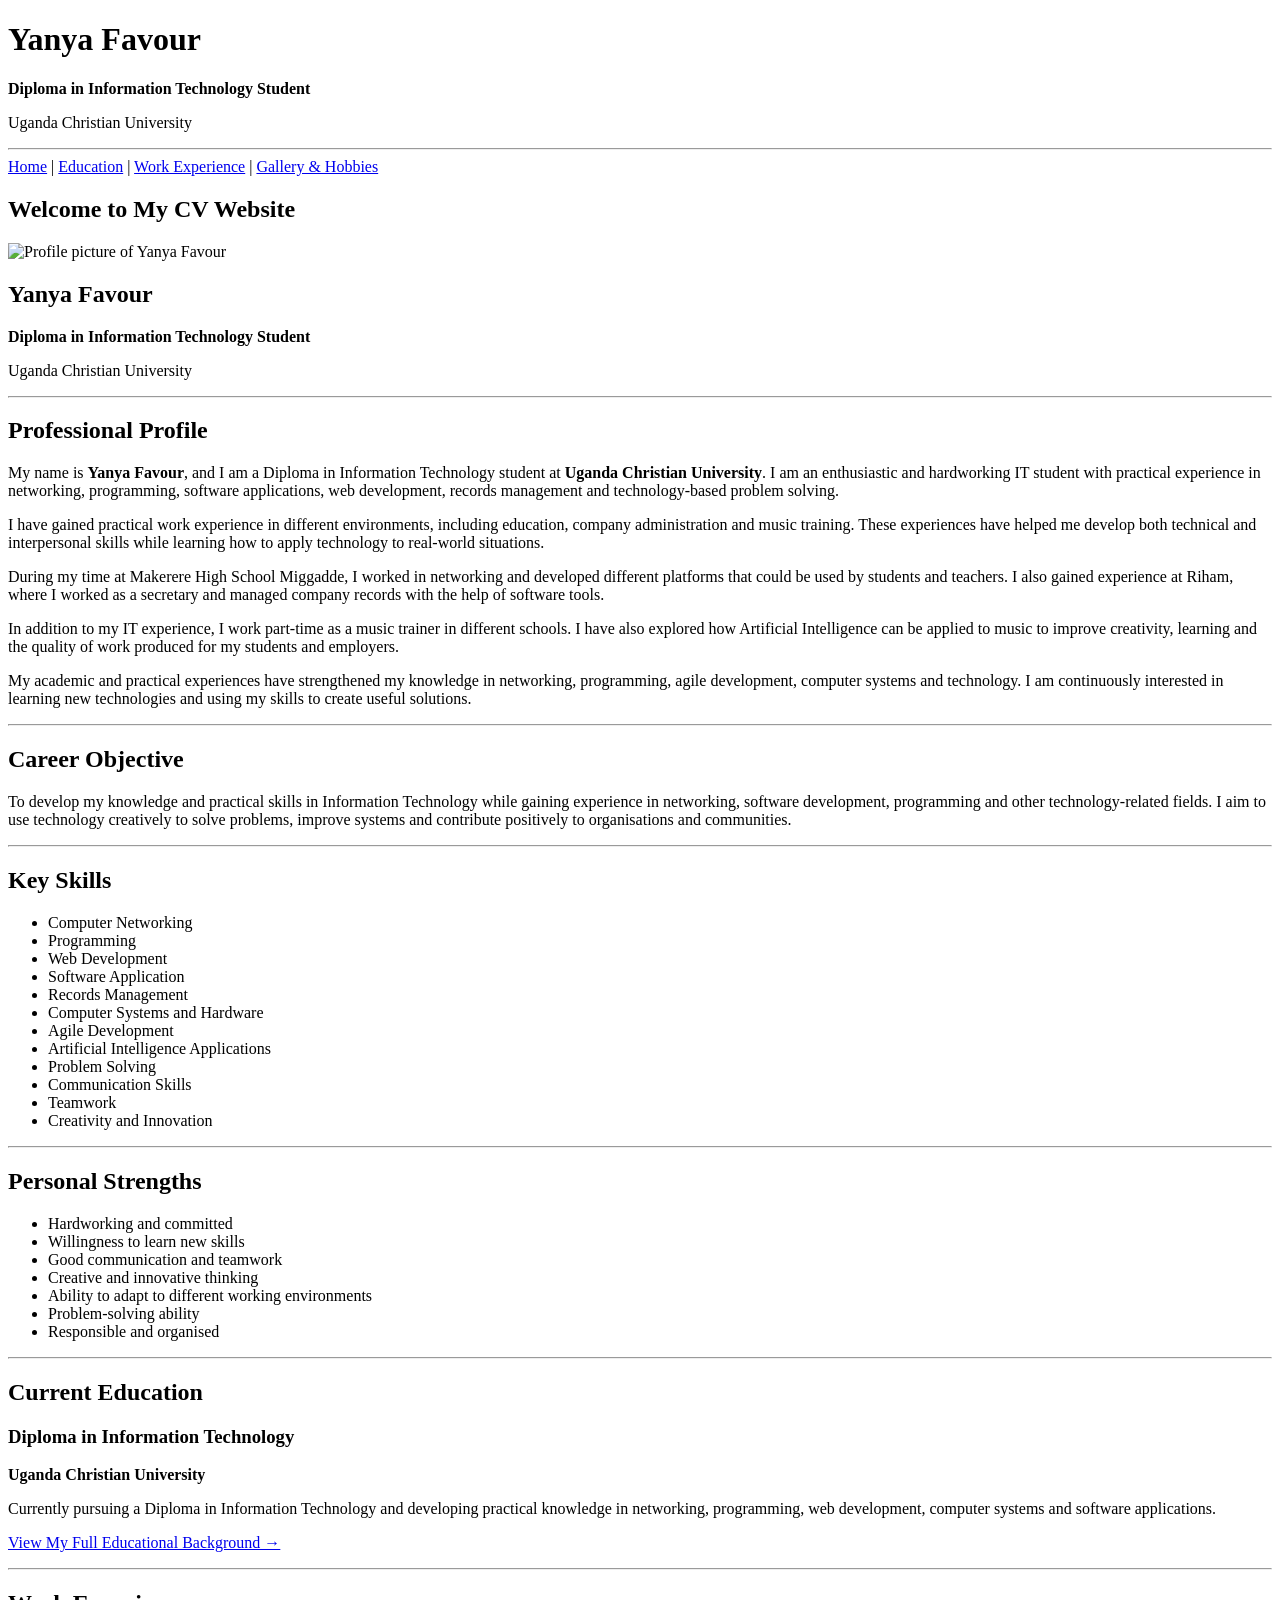
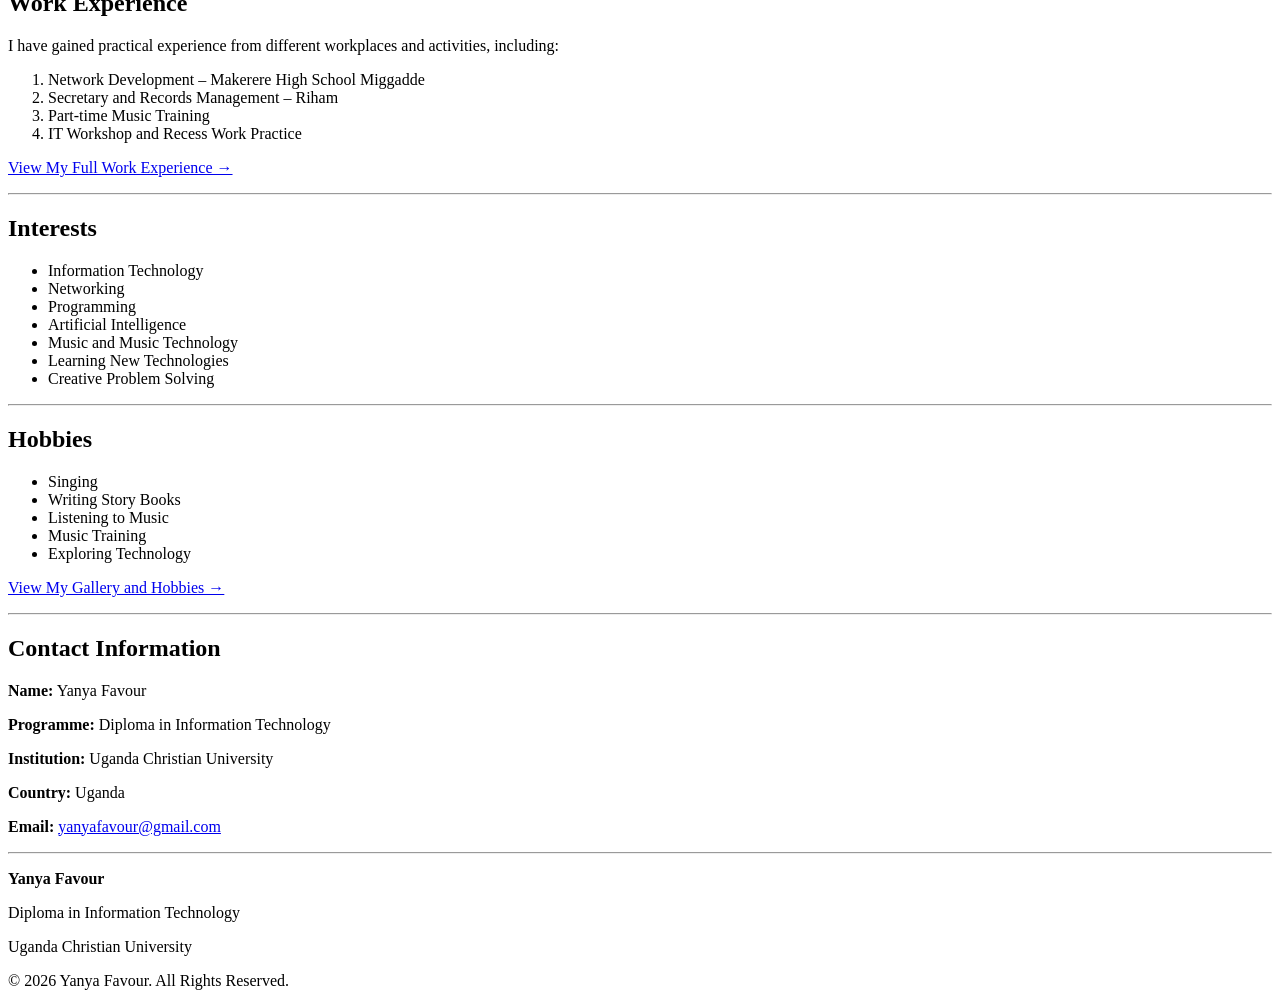
==== index.html @ 55d060b3 "my home page" ====
<!DOCTYPE html>
<html lang="en">

<head>
    <meta charset="UTF-8">
    <meta name="viewport" content="width=device-width, initial-scale=1.0">

    <title>Yanya Favour | IT Student Portfolio</title>
</head>

<body>

    <!-- =========================
         HEADER
    ========================== -->

    <header>

        <h1>Yanya Favour</h1>

        <p>
            <strong>Diploma in Information Technology Student</strong>
        </p>

        <p>
            Uganda Christian University
        </p>

        <hr>

        <!-- =========================
             NAVIGATION
        ========================== -->

        <nav>
            <a href="index.html">Home</a> |
            <a href="education.html">Education</a> |
            <a href="experience.html">Work Experience</a> |
            <a href="gallery.html">Gallery & Hobbies</a>
        </nav>

    </header>


    <main>

        <!-- =========================
             PROFILE SECTION
        ========================== -->

        <section>

            <h2>Welcome to My CV Website</h2>

            <img src="profile.jpg"
                 alt="Profile picture of Yanya Favour"
                 width="250">

            <h2>Yanya Favour</h2>

            <p>
                <strong>Diploma in Information Technology Student</strong>
            </p>

            <p>
                Uganda Christian University
            </p>

        </section>


        <hr>


        <!-- =========================
             PROFESSIONAL PROFILE
        ========================== -->

        <section>

            <h2>Professional Profile</h2>

            <p>
                My name is <strong>Yanya Favour</strong>, and I am a Diploma in
                Information Technology student at <strong>Uganda Christian University</strong>.
                I am an enthusiastic and hardworking IT student with practical
                experience in networking, programming, software applications,
                web development, records management and technology-based
                problem solving.
            </p>

            <p>
                I have gained practical work experience in different environments,
                including education, company administration and music training.
                These experiences have helped me develop both technical and
                interpersonal skills while learning how to apply technology to
                real-world situations.
            </p>

            <p>
                During my time at Makerere High School Miggadde, I worked in
                networking and developed different platforms that could be used
                by students and teachers. I also gained experience at Riham,
                where I worked as a secretary and managed company records with
                the help of software tools.
            </p>

            <p>
                In addition to my IT experience, I work part-time as a music
                trainer in different schools. I have also explored how
                Artificial Intelligence can be applied to music to improve
                creativity, learning and the quality of work produced for my
                students and employers.
            </p>

            <p>
                My academic and practical experiences have strengthened my
                knowledge in networking, programming, agile development,
                computer systems and technology. I am continuously interested
                in learning new technologies and using my skills to create
                useful solutions.
            </p>

        </section>


        <hr>


        <!-- =========================
             CAREER OBJECTIVE
        ========================== -->

        <section>

            <h2>Career Objective</h2>

            <p>
                To develop my knowledge and practical skills in Information
                Technology while gaining experience in networking, software
                development, programming and other technology-related fields.
                I aim to use technology creatively to solve problems, improve
                systems and contribute positively to organisations and
                communities.
            </p>

        </section>


        <hr>


        <!-- =========================
             KEY SKILLS
        ========================== -->

        <section>

            <h2>Key Skills</h2>

            <ul>
                <li>Computer Networking</li>
                <li>Programming</li>
                <li>Web Development</li>
                <li>Software Application</li>
                <li>Records Management</li>
                <li>Computer Systems and Hardware</li>
                <li>Agile Development</li>
                <li>Artificial Intelligence Applications</li>
                <li>Problem Solving</li>
                <li>Communication Skills</li>
                <li>Teamwork</li>
                <li>Creativity and Innovation</li>
            </ul>

        </section>


        <hr>


        <!-- =========================
             PERSONAL STRENGTHS
        ========================== -->

        <section>

            <h2>Personal Strengths</h2>

            <ul>
                <li>Hardworking and committed</li>
                <li>Willingness to learn new skills</li>
                <li>Good communication and teamwork</li>
                <li>Creative and innovative thinking</li>
                <li>Ability to adapt to different working environments</li>
                <li>Problem-solving ability</li>
                <li>Responsible and organised</li>
            </ul>

        </section>


        <hr>


        <!-- =========================
             CURRENT EDUCATION
        ========================== -->

        <section>

            <h2>Current Education</h2>

            <h3>Diploma in Information Technology</h3>

            <p>
                <strong>Uganda Christian University</strong>
            </p>

            <p>
                Currently pursuing a Diploma in Information Technology and
                developing practical knowledge in networking, programming,
                web development, computer systems and software applications.
            </p>

            <p>
                <a href="education.html">View My Full Educational Background →</a>
            </p>

        </section>


        <hr>


        <!-- =========================
             WORK EXPERIENCE PREVIEW
        ========================== -->

        <section>

            <h2>Work Experience</h2>

            <p>
                I have gained practical experience from different workplaces
                and activities, including:
            </p>

            <ol>
                <li>Network Development – Makerere High School Miggadde</li>
                <li>Secretary and Records Management – Riham</li>
                <li>Part-time Music Training</li>
                <li>IT Workshop and Recess Work Practice</li>
            </ol>

            <p>
                <a href="experience.html">View My Full Work Experience →</a>
            </p>

        </section>


        <hr>


        <!-- =========================
             INTERESTS
        ========================== -->

        <section>

            <h2>Interests</h2>

            <ul>
                <li>Information Technology</li>
                <li>Networking</li>
                <li>Programming</li>
                <li>Artificial Intelligence</li>
                <li>Music and Music Technology</li>
                <li>Learning New Technologies</li>
                <li>Creative Problem Solving</li>
            </ul>

        </section>


        <hr>


        <!-- =========================
             HOBBIES
        ========================== -->

        <section>

            <h2>Hobbies</h2>

            <ul>
                <li>Singing</li>
                <li>Writing Story Books</li>
                <li>Listening to Music</li>
                <li>Music Training</li>
                <li>Exploring Technology</li>
            </ul>

            <p>
                <a href="gallery.html">View My Gallery and Hobbies →</a>
            </p>

        </section>


        <hr>


        <!-- =========================
             QUICK CONTACT
        ========================== -->

        <section>

            <h2>Contact Information</h2>

            <p>
                <strong>Name:</strong> Yanya Favour
            </p>

            <p>
                <strong>Programme:</strong> Diploma in Information Technology
            </p>

            <p>
                <strong>Institution:</strong> Uganda Christian University
            </p>

            <p>
                <strong>Country:</strong> Uganda
            </p>

            <p>
                <strong>Email:</strong>
                <a href="mailto:yanyafavour@gmail.com">
                    yanyafavour@gmail.com
                </a>
            </p>

        </section>

    </main>


    <hr>


    <!-- =========================
         FOOTER
    ========================== -->

    <footer>

        <p>
            <strong>Yanya Favour</strong>
        </p>

        <p>
            Diploma in Information Technology
        </p>

        <p>
            Uganda Christian University
        </p>

        <p>
            &copy; 2026 Yanya Favour. All Rights Reserved.
        </p>

    </footer>

</body>

</html>
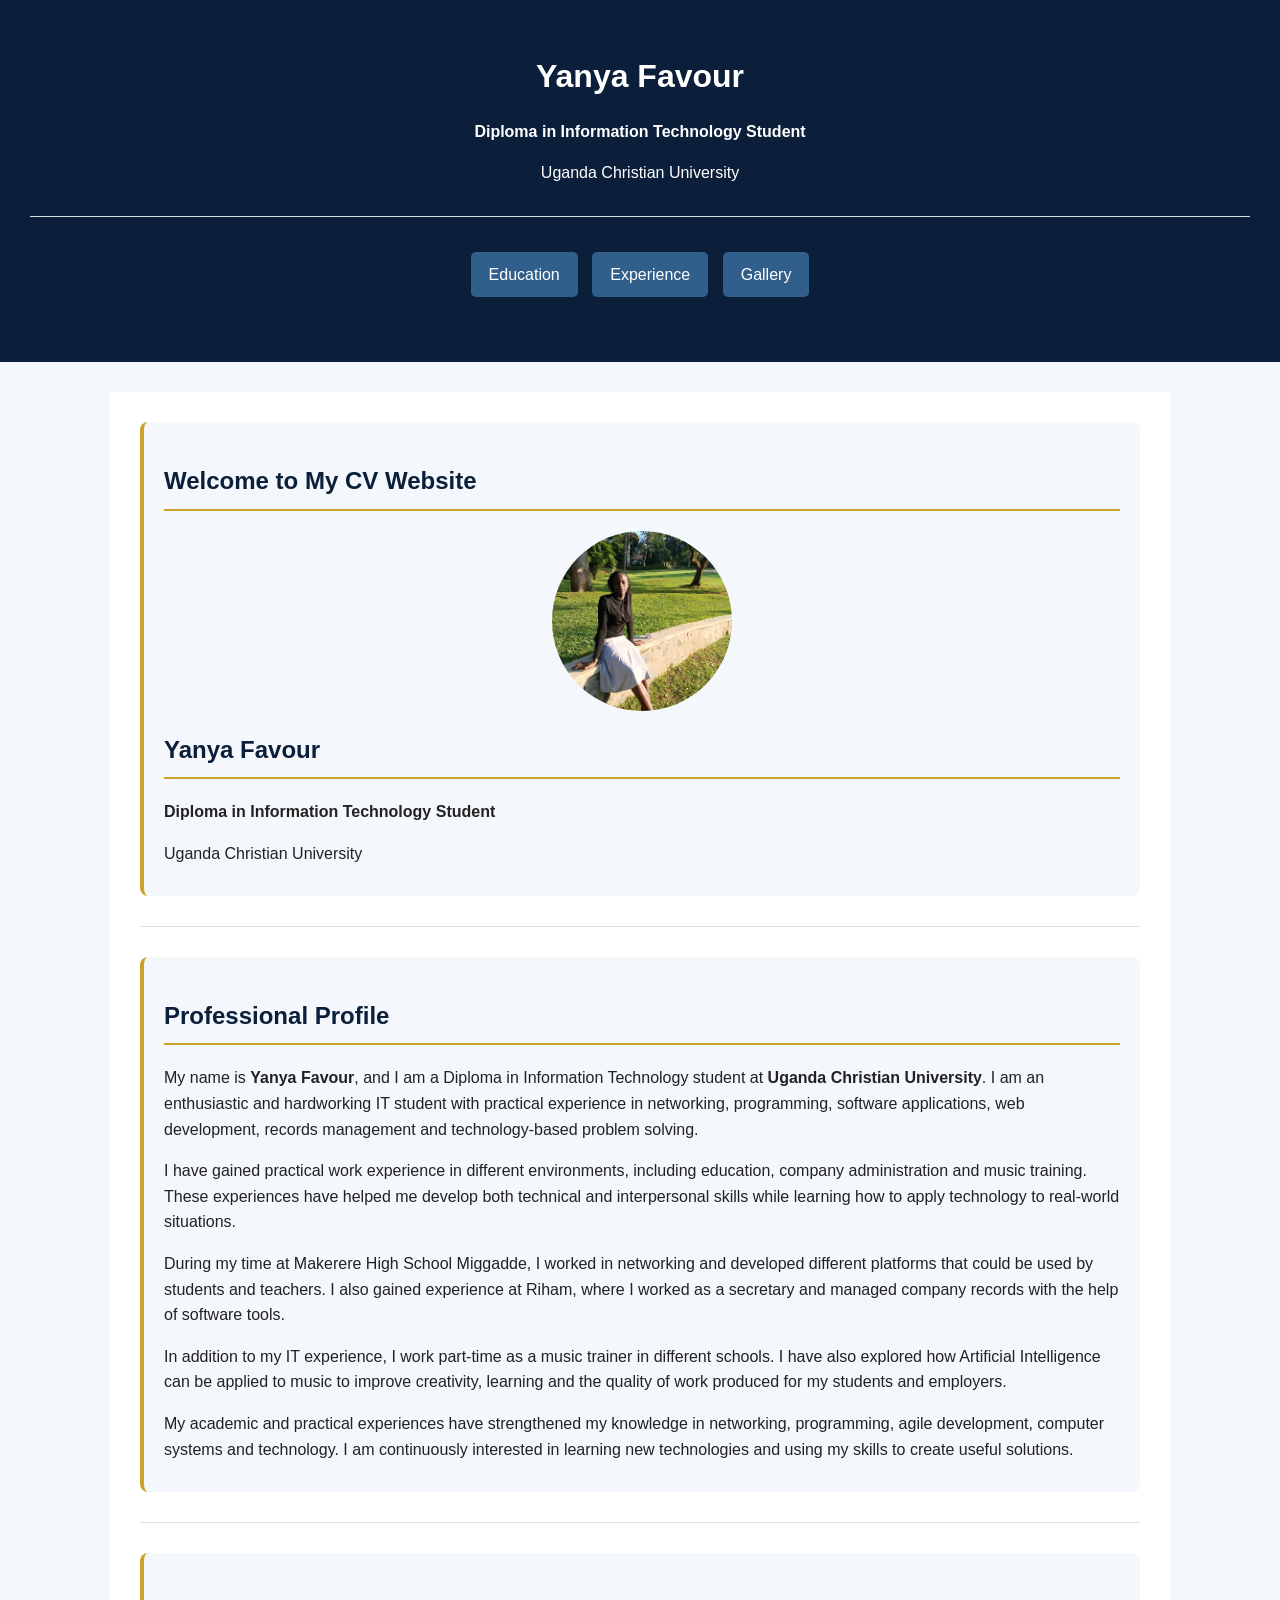
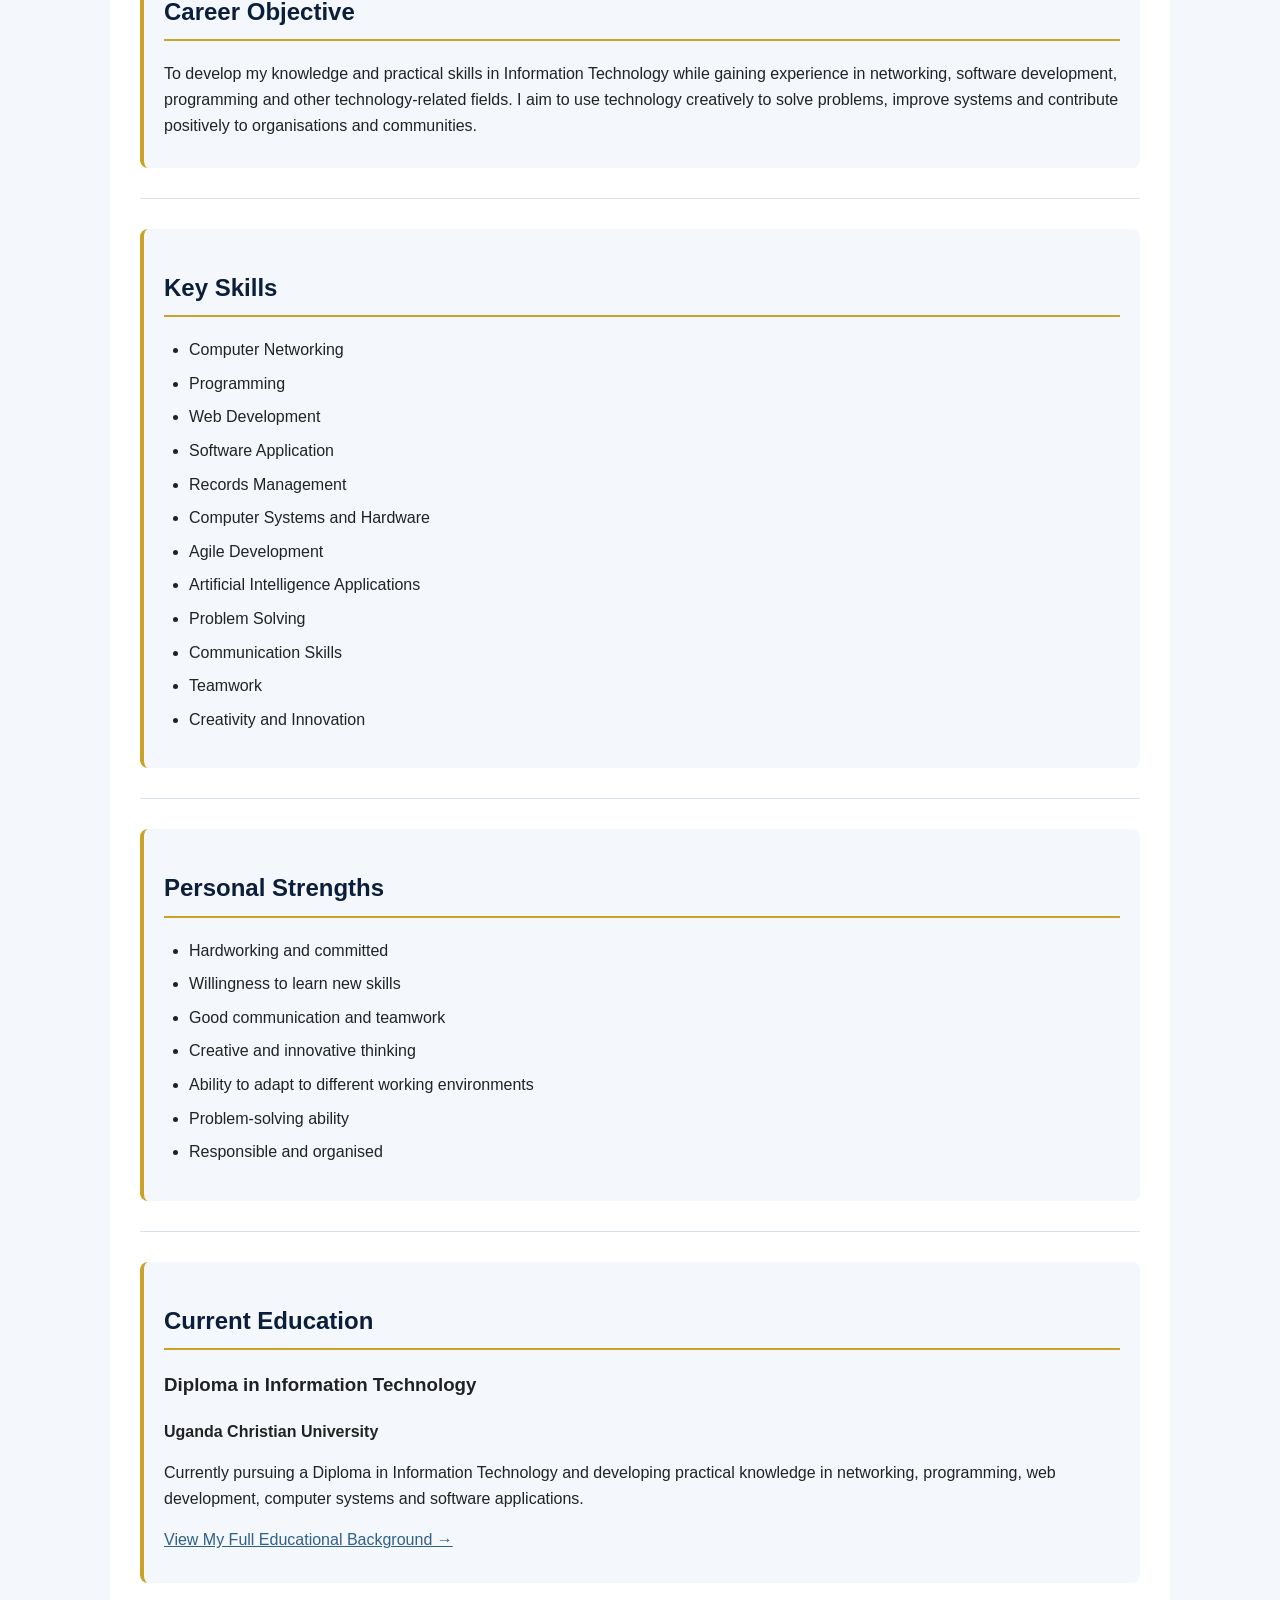
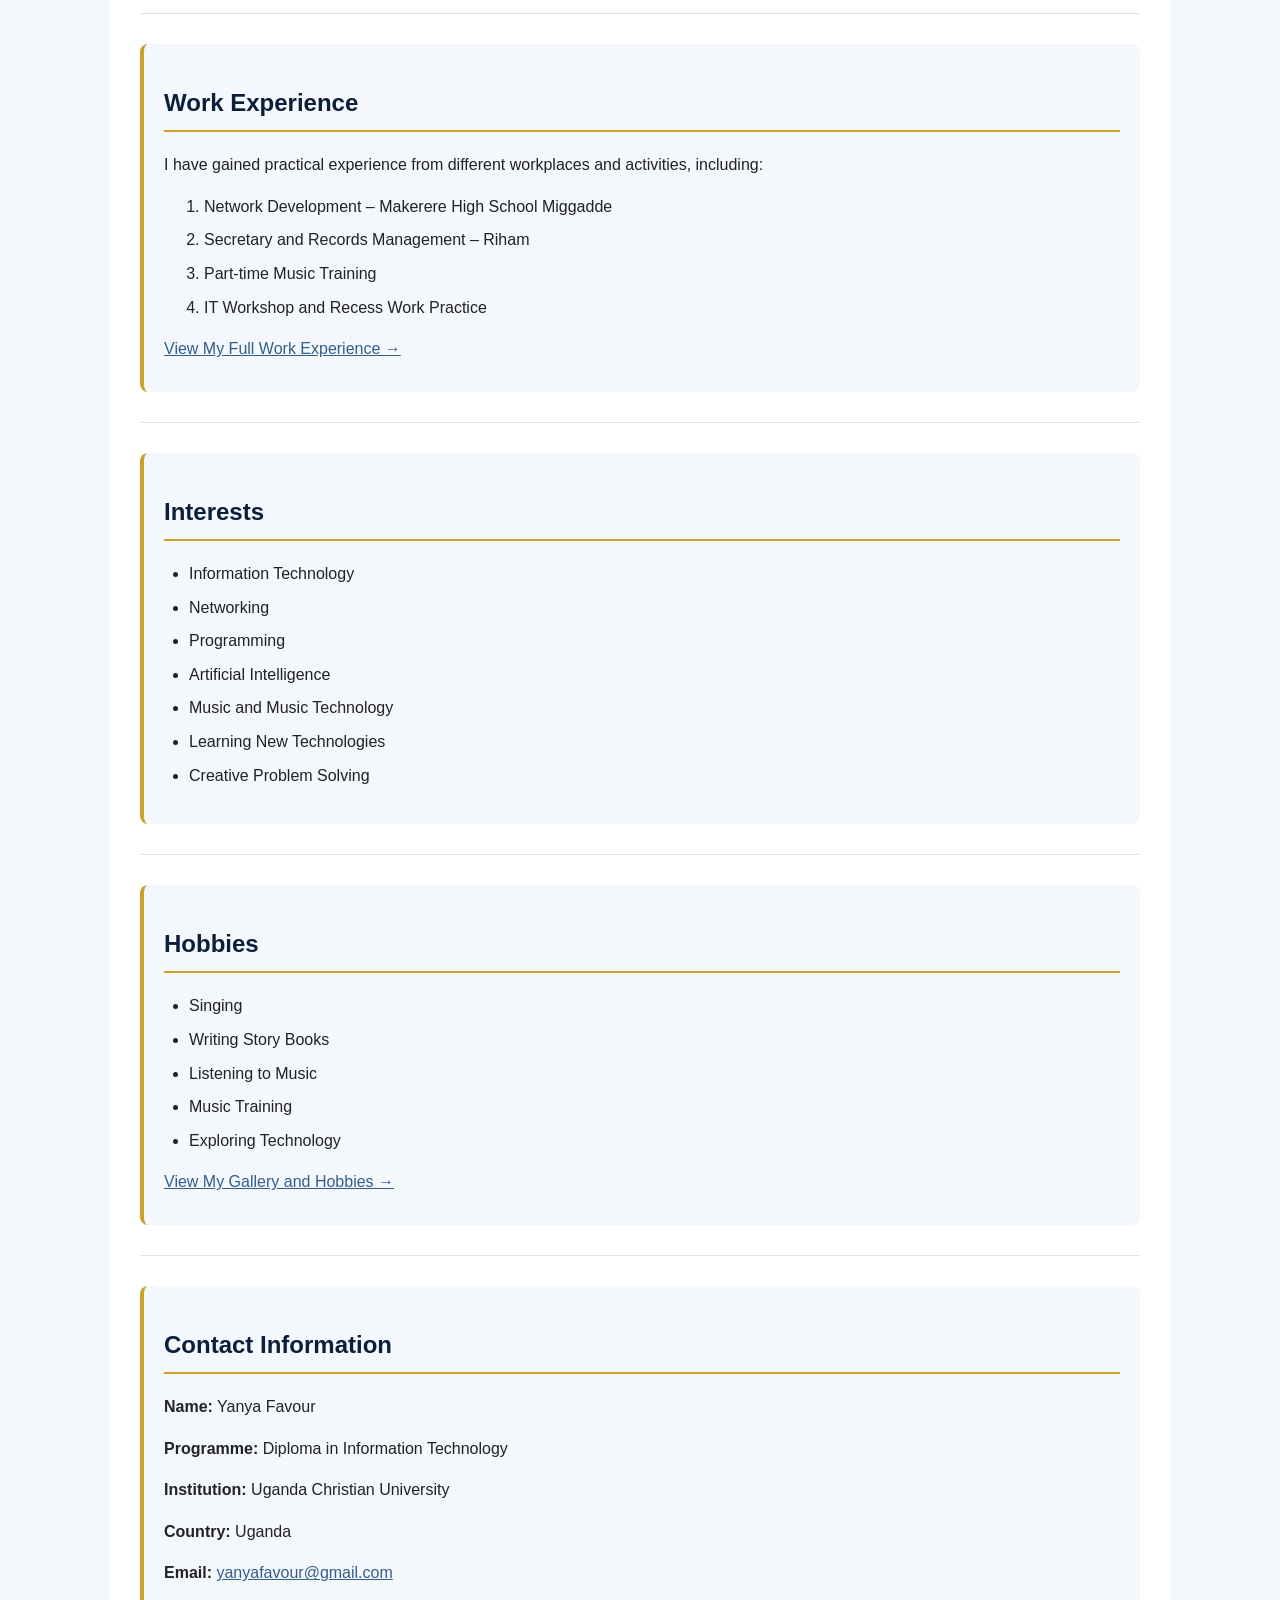
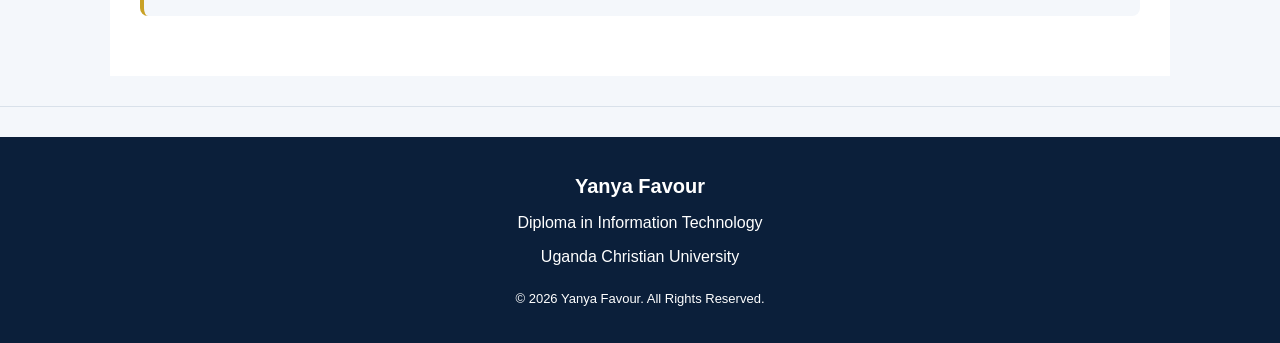
==== commit 6d670f26: "styling with css" ====
--- a/index.html
+++ b/index.html
@@ -4,8 +4,9 @@
 <head>
     <meta charset="UTF-8">
     <meta name="viewport" content="width=device-width, initial-scale=1.0">
-
+    <link rel="stylesheet" href="style.css">
     <title>Yanya Favour | IT Student Portfolio</title>
+    
 </head>
 
 <body>
@@ -33,10 +34,11 @@
         ========================== -->
 
         <nav>
-            <a href="index.html">Home</a> |
-            <a href="education.html">Education</a> |
-            <a href="experience.html">Work Experience</a> |
-            <a href="gallery.html">Gallery & Hobbies</a>
+            <div class="page-navigation">
+    <a href="education.html">Education</a>
+    <a href="experience.html">Experience</a>
+    <a href="gallery.html">Gallery</a>
+</div>
         </nav>
 
     </header>
@@ -54,7 +56,7 @@
 
             <img src="profile.jpg"
                  alt="Profile picture of Yanya Favour"
-                 width="250">
+                 class="profile-image">
 
             <h2>Yanya Favour</h2>
 
--- a/style.css
+++ b/style.css
@@ -0,0 +1,284 @@
+body {
+    font-family: Arial, sans-serif;
+    background-color: #f4f7fb;
+    color: #222222;
+    margin: 0;
+    line-height: 1.6;
+}
+header {
+    background-color: #0b1f3a;
+    color: white;
+    text-align: center;
+    padding: 30px;
+}
+
+nav {
+    margin-top: 20px;
+}
+
+nav a {
+    color: white;
+    text-decoration: none;
+    margin: 0 8px;
+    padding: 10px 15px;
+    display: inline-block;
+    border-radius: 5px;
+}
+
+nav a:hover {
+    color: #c9a227;
+    background-color: #315f8c;
+}
+
+main {
+    max-width: 1000px;
+    margin: 30px auto;
+    background-color: white;
+    padding: 30px;
+}
+
+
+h2 {
+    color: #0b1f3a;
+    border-bottom: 2px solid #c9a227;
+    padding-bottom: 8px;
+}
+footer {
+    background-color: #0b1f3a;
+    color: white;
+    text-align: center;
+    padding: 25px;
+}
+
+footer a {
+    color: white;
+    text-decoration: none;
+}
+
+footer a:hover {
+    color: #c9a227;
+}
+a {
+    color: #315f8c;
+}
+a:hover {
+    color: #c9a227;
+}
+h1 {
+    margin-bottom: 5px;
+}
+
+.profile-image {
+    width: 180px;
+    height: 180px;
+    border-radius: 50%;
+    object-fit: cover;
+    display: block;
+    margin: 20px auto;
+}
+section {
+    margin-bottom: 30px;
+    padding: 20px;
+    background-color: #f4f7fb;
+    border-left: 4px solid #c9a227;
+    border-radius: 8px;
+}
+section p {
+    margin-bottom: 10px;
+}
+section ul {
+    padding-left: 25px;
+}
+
+section li {
+    margin-bottom: 8px;
+}
+.page-navigation {
+    text-align: center;
+    margin: 30px 0;
+}
+
+.page-navigation a {
+    display: inline-block;
+    background-color: #315f8c;
+    color: white;
+    text-decoration: none;
+    padding: 10px 18px;
+    margin: 5px;
+    border-radius: 5px;
+}
+
+.page-navigation a:hover {
+    background-color: #0b1f3a;
+    color: #c9a227;
+}
+
+.gallery {
+    display: grid;
+    grid-template-columns: repeat(3, 1fr);
+    gap: 20px;
+    margin-top: 20px;
+}
+.gallery {
+    display: grid;
+    grid-template-columns: repeat(3, 1fr);
+    gap: 20px;
+    margin-top: 20px;
+}
+
+.gallery figure {
+    margin: 0;
+}
+
+.gallery img {
+    width: 100%;
+    height: 220px;
+    object-fit: cover;
+    border-radius: 8px;
+    display: block;
+    transition: transform 0.3s ease;
+}
+
+.gallery img:hover {
+    transform: scale(1.03);
+}
+
+.gallery figcaption {
+    padding: 10px 5px;
+    text-align: center;
+    font-size: 14px;
+}
+
+@media (max-width: 700px) {
+    .gallery {
+        grid-template-columns: 1fr;
+    }
+}
+form {
+    max-width: 700px;
+    margin: 0 auto;
+}
+fieldset {
+    border: 1px solid #315f8c;
+    border-radius: 8px;
+    padding: 25px;
+}
+legend {
+    color: #0b1f3a;
+    font-weight: bold;
+    padding: 0 10px;
+}
+label {
+    font-weight: bold;
+    color: #0b1f3a;
+}
+input[type="text"],
+input[type="email"],
+textarea {
+    width: 100%;
+    padding: 12px;
+    margin-top: 6px;
+    border: 1px solid #cccccc;
+    border-radius: 5px;
+    box-sizing: border-box;
+    font-family: Arial, sans-serif;
+}
+input[type="text"]:focus,
+input[type="email"]:focus,
+textarea:focus {
+    outline: none;
+    border: 2px solid #315f8c;
+}
+input[type="submit"],
+input[type="reset"] {
+    background-color: #315f8c;
+    color: white;
+    border: none;
+    padding: 10px 18px;
+    margin: 5px;
+    border-radius: 5px;
+    cursor: pointer;
+}
+input[type="submit"]:hover,
+input[type="reset"]:hover {
+    background-color: #0b1f3a;
+    color: #c9a227;
+}
+form {
+    max-width: 700px;
+    margin: 0 auto;
+}
+
+fieldset {
+    border: 1px solid #315f8c;
+    border-radius: 8px;
+    padding: 25px;
+}
+
+legend {
+    color: #0b1f3a;
+    font-weight: bold;
+    padding: 0 10px;
+}
+
+label {
+    font-weight: bold;
+    color: #0b1f3a;
+}
+
+input[type="text"],
+input[type="email"],
+textarea {
+    width: 100%;
+    padding: 12px;
+    margin-top: 6px;
+    border: 1px solid #cccccc;
+    border-radius: 5px;
+    box-sizing: border-box;
+    font-family: Arial, sans-serif;
+}
+
+input[type="text"]:focus,
+input[type="email"]:focus,
+textarea:focus {
+    outline: none;
+    border: 2px solid #315f8c;
+}
+
+input[type="submit"],
+input[type="reset"] {
+    background-color: #315f8c;
+    color: white;
+    border: none;
+    padding: 10px 18px;
+    margin: 5px;
+    border-radius: 5px;
+    cursor: pointer;
+}
+
+input[type="submit"]:hover,
+input[type="reset"]:hover {
+    background-color: #0b1f3a;
+    color: #c9a227;
+}
+footer p {
+    margin: 8px 0;
+}
+footer strong {
+    font-size: 20px;
+}
+footer p:last-child {
+    font-size: 13px;
+    margin-top: 20px;
+}
+footer a {
+    color: white;
+    text-decoration: none;
+    transition: color 0.3s ease;
+}
+hr {
+    border: none;
+    border-top: 1px solid #d9e1ea;
+    margin: 30px 0;
+}
+
